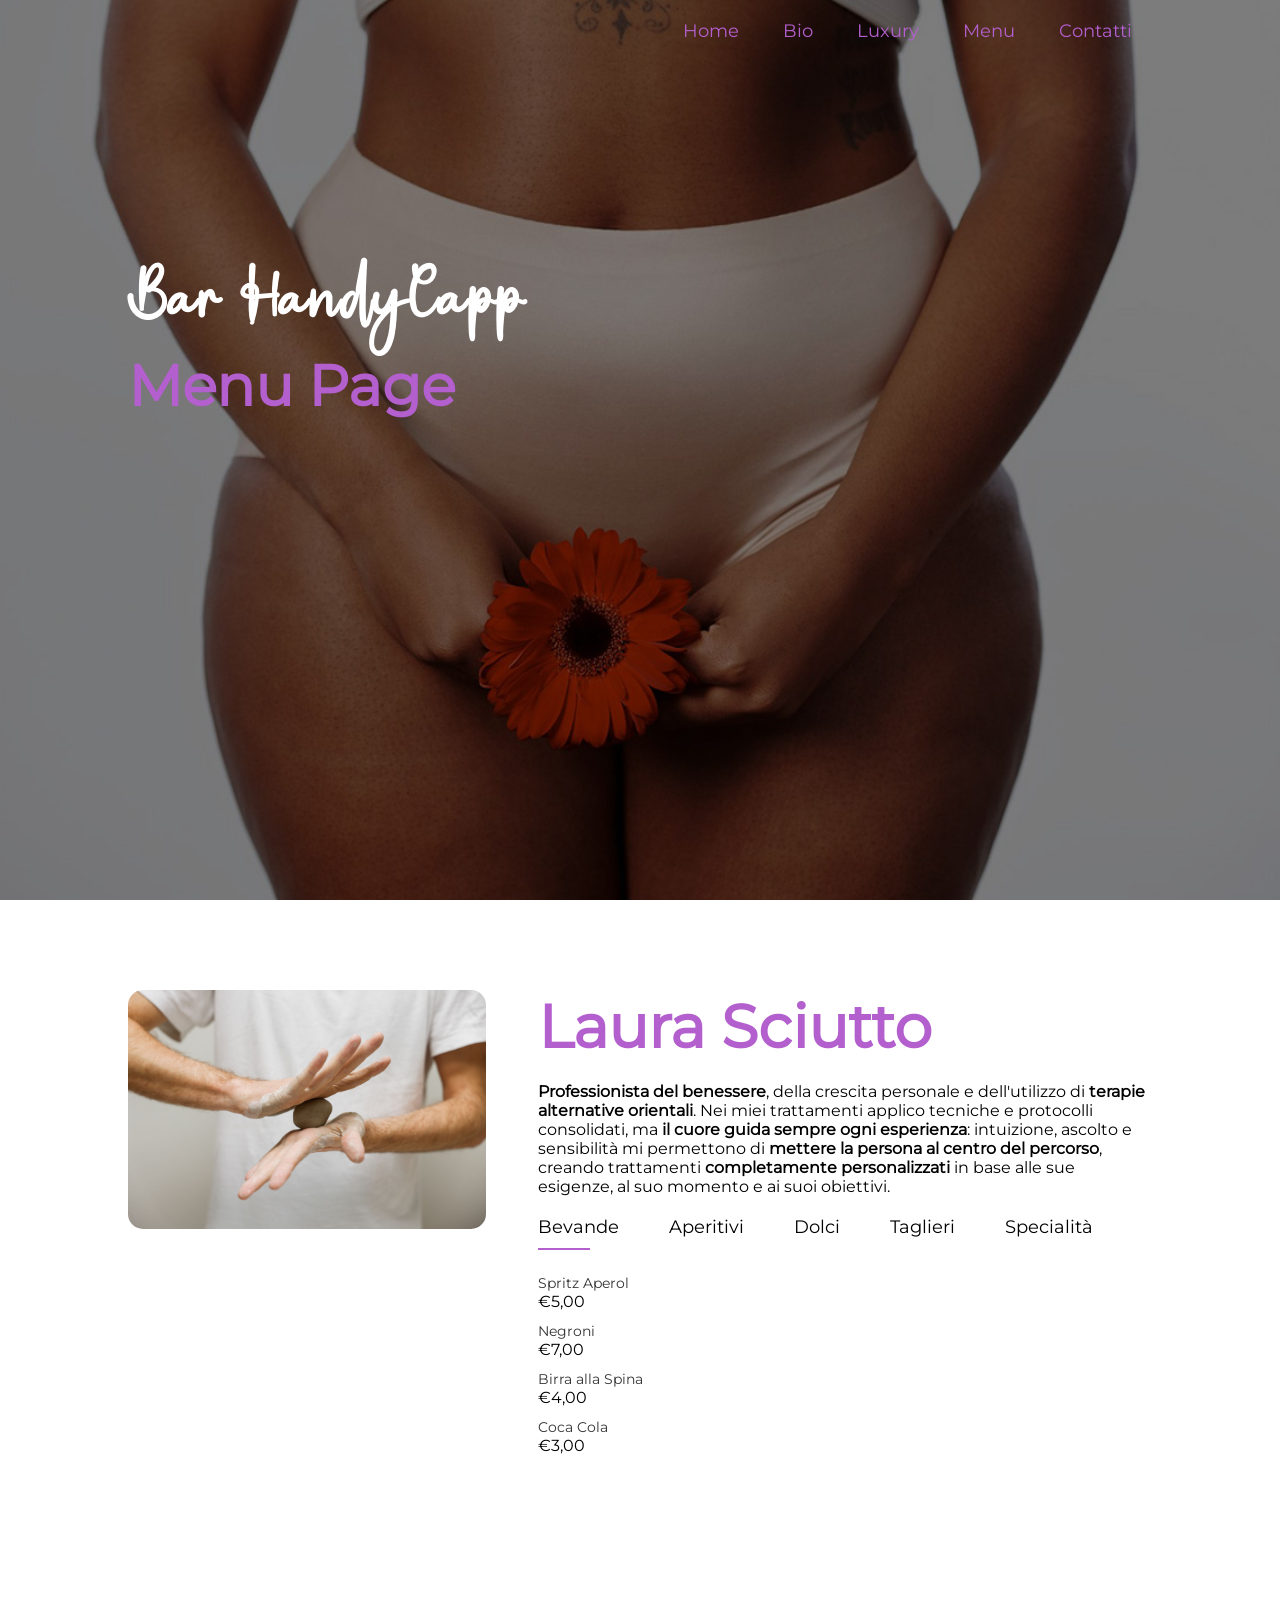
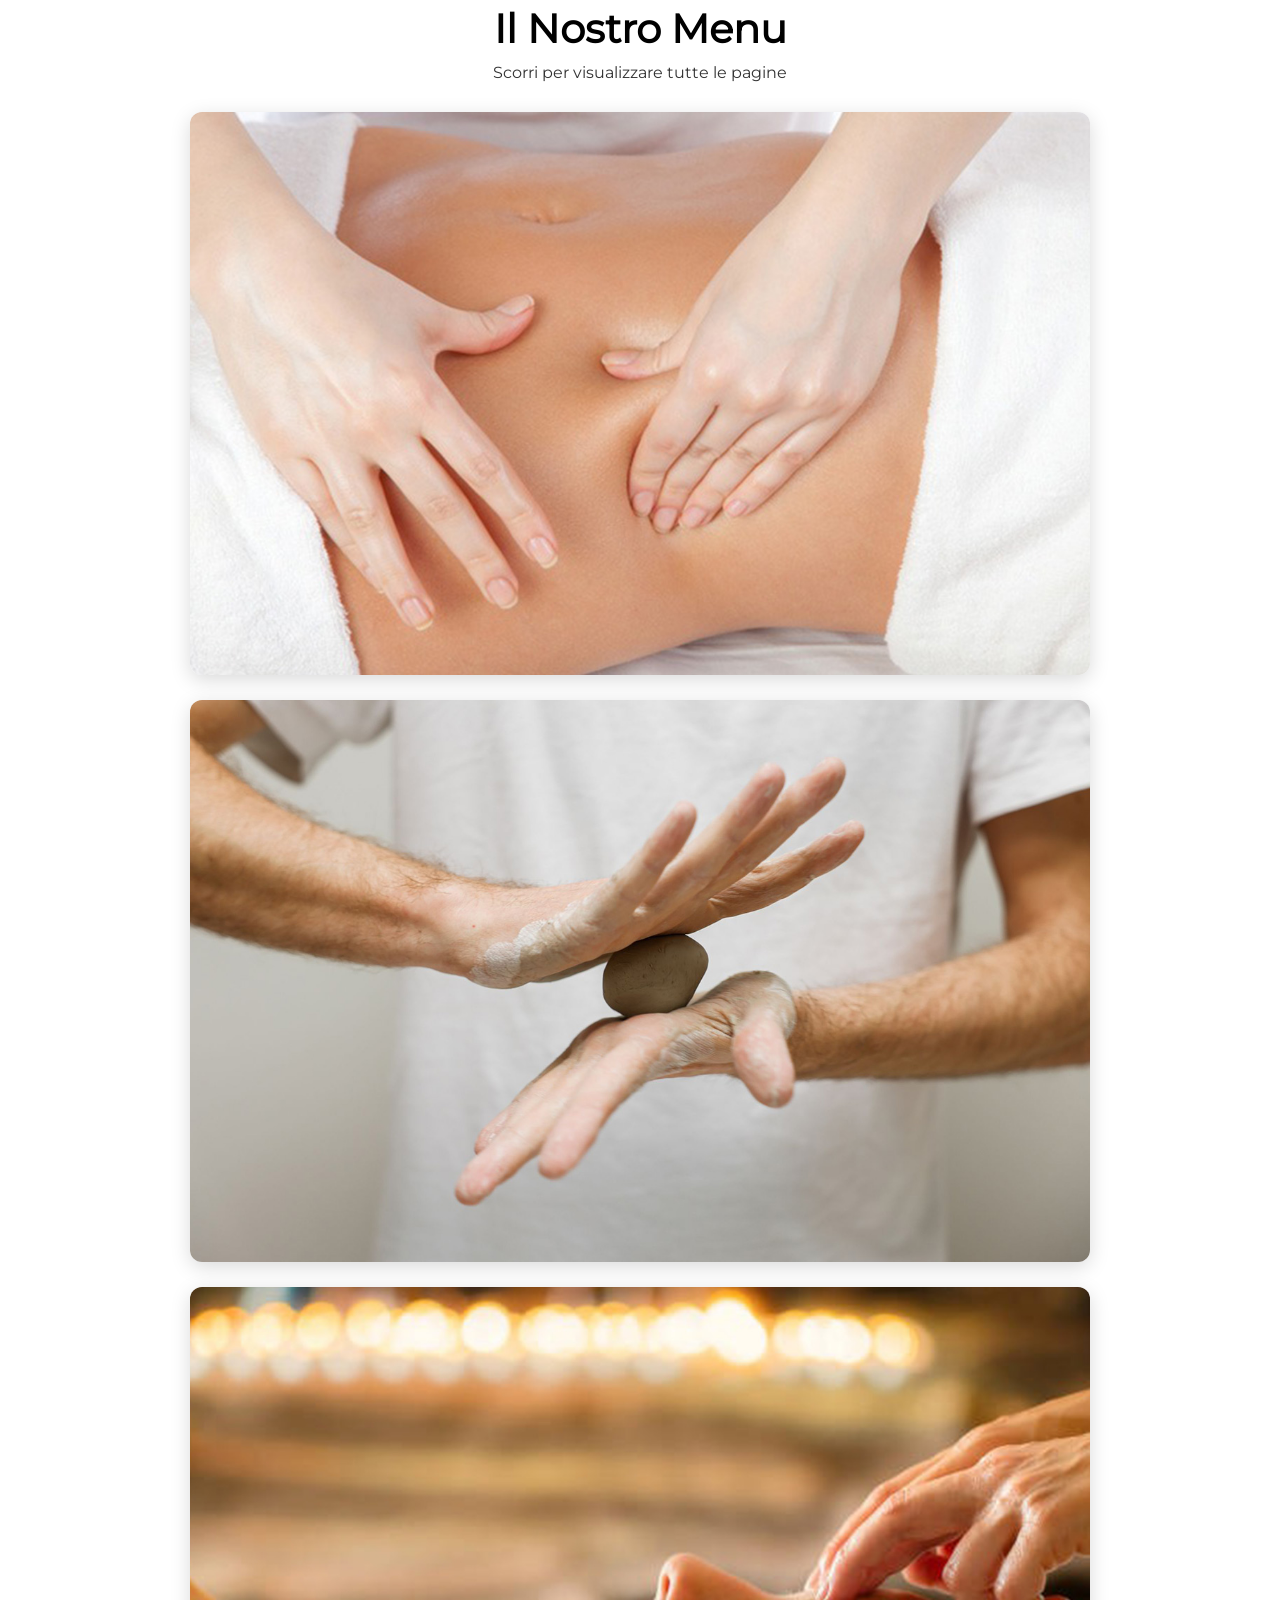
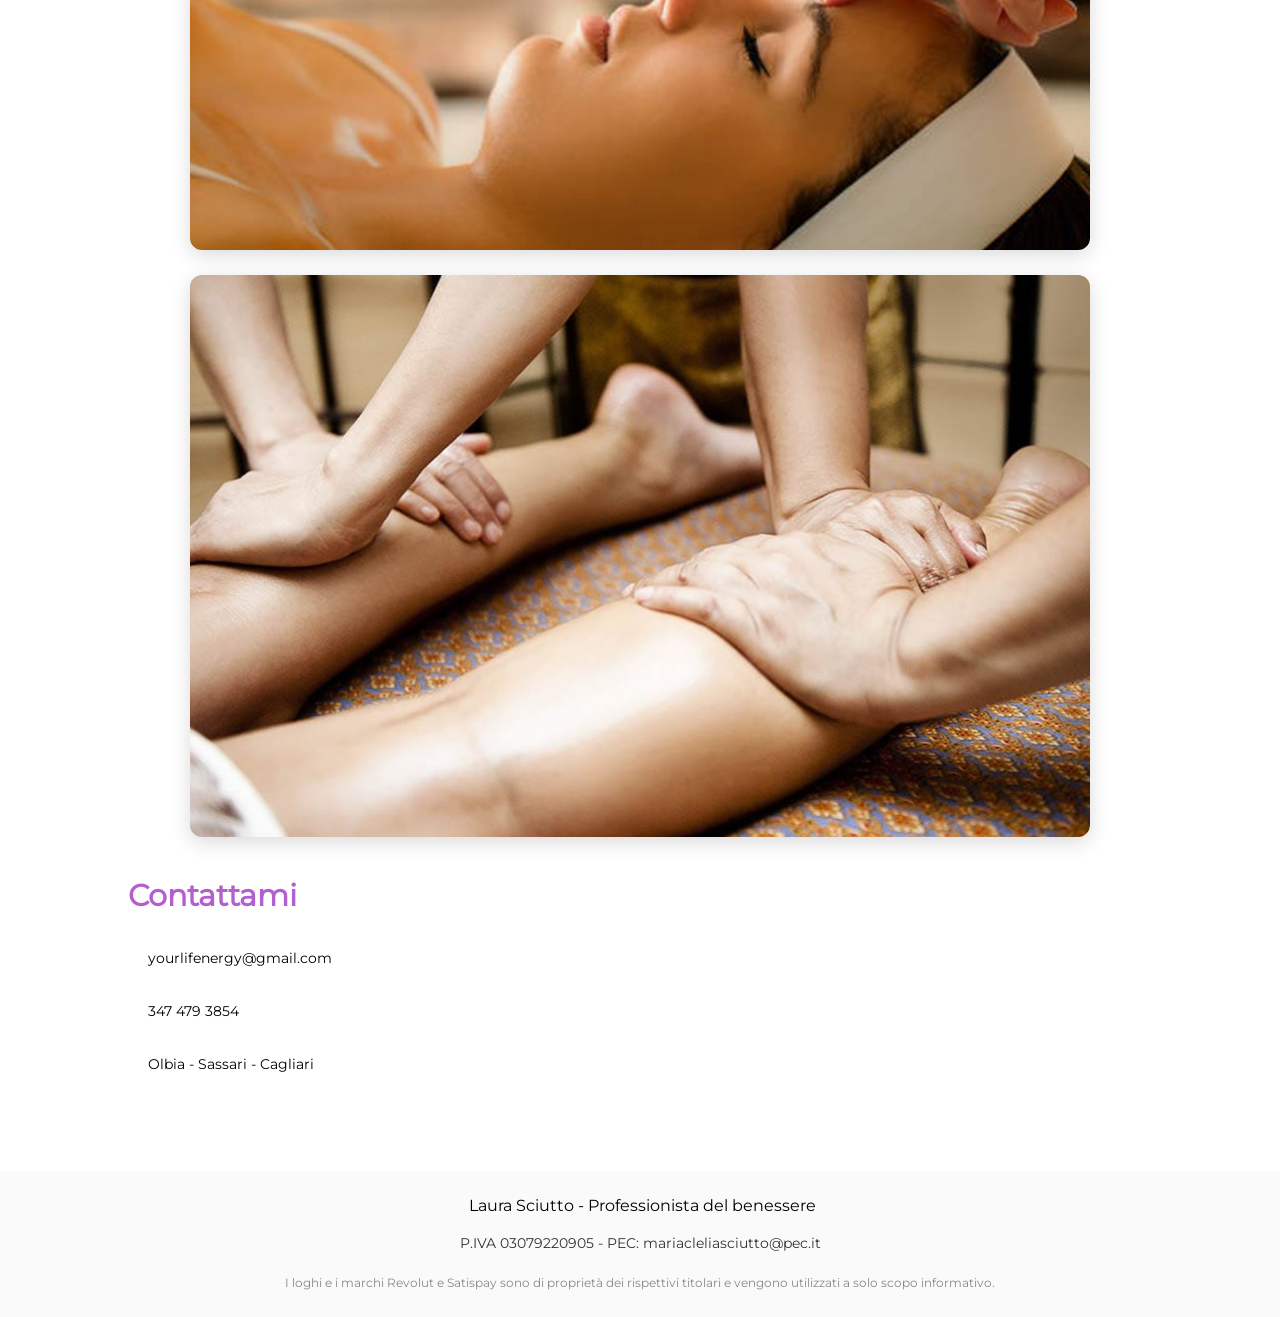
==== pages/menu.html @ 5d2e6c34 "w/ on Menu page and structure" ====
<!DOCTYPE html>
<html lang="en">
<head>
    <meta charset="UTF-8">
    <meta http-equiv="X-UA-Compatible" content="IE=edge">
    <meta name="viewport" content="width=device-width, initial-scale=1.0">
    <title>Bar HandyCapp</title>
    <link rel="stylesheet" href="../style.css">
        
    

    <link rel="icon" type="image/png" href="../Images/favicon_1.png"> 

    <!---  Icona Handycapp da inserire.    ------->




    

    <script src="https://kit.fontawesome.com/42a675b1a0.js" crossorigin="anonymous"></script>

    <!-----https://script.google.com/macros/s/AKfycbwk-vbpH_SJFjrexmiQl9piEc8U6StW-7xg4EYMIU-iuVLz2i0ReLtPKDWMqQ10nGd_sg/exec------->
</head>

<body>

  <!----- Header Start --------->
    <div id="header1">

        <!-- immagine di sfondo come nell'index -->
        <img src="../Images/yoni_5_cover.jpg" loop="infinite" alt="background animation" class="background-image" />

        <div class="container">

            <nav class="navbar">
                <img src=" class=" alt="">
                <ul id="sidemenu">
                    <li><a href="index.html">Home</a></li>
                    <li><a href="index.html#about">Bio</a></li>
                    <li><a href="index.html#portfolio">Luxury</a></li>
                    <li><a href="index.html">Menu</a></li>





                    <li><a href="#contact">Contatti</a></li>
                    <i class="fa-solid fa-xmark" onclick="closemenu()" "></i>
                </ul>
                <i class="fa-solid fa-bars" onclick="openmenu()"></i>
            </nav>

            <!-- titolo identico all'index con stessi font -->
            <div class="header-text">
                <p class="z10"></p>
                <h1 class="z10">
                    <span class="natural-title">Bar HandyCapp</span>
                    <span class="life-energy">Menu Page<br></span><br>
                </h1>
            </div>

        </div>

    </div>
    <!----- Header End --------->



                    <div id="about">
                        <div class="container">
                            <div class="row">
                                <div class="about-col-1">
                                    <img src="../Images/clay-massage_3.jpg" alt="User Image">
                                </div>
                                <div class="about-col-2">
                                    <h1 class="subtitle">Laura Sciutto</h1> <br>
                                    <p>

<p><strong>Professionista del benessere</strong>, della crescita personale e dell'utilizzo di <strong>terapie alternative orientali</strong>. Nei miei trattamenti applico tecniche e protocolli consolidati, ma <strong>il cuore guida sempre ogni esperienza</strong>: intuizione, ascolto e sensibilità mi permettono di <strong>mettere la persona al centro del percorso</strong>, creando trattamenti <strong>completamente personalizzati</strong> in base alle sue esigenze, al suo momento e ai suoi obiettivi.</p>


<div class="tab-titles">
    <p class="tab-links active-link" onclick="opentab(event, 'bevande')">Bevande</p>
    <p class="tab-links" onclick="opentab(event, 'aperitivi')">Aperitivi</p>
    <p class="tab-links" onclick="opentab(event, 'dolci')">Dolci</p>
    <p class="tab-links" onclick="opentab(event, 'taglieri')">Taglieri</p>
    <p class="tab-links" onclick="opentab(event, 'specialita')">Specialità</p>
</div>

<!-- BEVANDE -->
<div class="tab-contents active-tab" id="bevande">
    <ul>
        <li><span>Spritz Aperol</span><br>€5,00</li>
        <li><span>Negroni</span><br>€7,00</li>
        <li><span>Birra alla Spina</span><br>€4,00</li>
        <li><span>Coca Cola</span><br>€3,00</li>
    </ul>
</div>

<!-- APERITIVI -->
<div class="tab-contents" id="aperitivi">
    <ul>
        <li><span>Aperitivo Classico</span><br>Patatine, olive e taralli</li>
        <li><span>Aperitivo Premium</span><br>Tagliere misto con stuzzicheria</li>
    </ul>
</div>

<!-- DOLCI -->
<div class="tab-contents" id="dolci">
    <ul>
        <li><span>Tiramisù</span><br>€5,00</li>
        <li><span>Cheesecake</span><br>€5,50</li>
        <li><span>Torta della Casa</span><br>€4,50</li>
    </ul>
</div>

<!-- TAGLIERI -->
<div class="tab-contents" id="taglieri">
    <ul>
        <li><span>Tagliere Salumi</span><br>€12,00</li>
        <li><span>Tagliere Formaggi</span><br>€12,00</li>
        <li><span>Tagliere Misto</span><br>€15,00</li>
    </ul>
</div>

<!-- SPECIALITA -->
<div class="tab-contents" id="specialita">
    <ul>
        <li><span>Panino Gourmet</span><br>Hamburger, cheddar e bacon</li>
        <li><span>Focaccia Speciale</span><br>Crudo, burrata e rucola</li>
    </ul>
</div>






                                    </p>
                                  
                                   
                        
                                
                                </div>
                            </div>
                        </div>
                    </div>



                    <!----- // Services   ----->
                    

                          

                   
                    </div>






                             <!-- Software Slideshow --> 


                
                              <br>  
                              <!----  
        
                

<!------
                   

                    <div id="portfolio">
                        <div class="container">
                            <h1 class="subtitle">Programmi</h1>
                            <div class="work-list">
                                <div class="work">
                                    <img src="https://media0.giphy.com/media/v1.Y2lkPTc5MGI3NjExNzNod2lnenJ6Nzc5MDE4bmp0dWlta3dkYXh3NGNldWduMWFyazh0eCZlcD12MV9pbnRlcm5hbF9naWZfYnlfaWQmY3Q9Zw/NAonDNXoRM4BVS7SyS/giphy.gif">
                                    <div class="layer">
                                        <h3>Simbiotic Echoes</h3>
                                        <p>Installazione Interattiva</p>
                                        <a href="/pages/simbiotic-echoes.html"><i class="fa-solid fa-eye"></i></a>
                                    </div>
                                </div>
                                <div class="work">
                                    <img src="https://media0.giphy.com/media/v1.Y2lkPTc5MGI3NjExd2puY3B6ZmwxbTZ4bWczczdtZ2lhdmw1MWlucmxmZnNwZTE1Z3F0byZlcD12MV9pbnRlcm5hbF9naWZfYnlfaWQmY3Q9Zw/WAhe5kvEyuHBqxwzqY/giphy.gif">
                                    <div class="layer">
                                        <h3>Progetto ICARUS</h3>
                                        <p>Oggetto Interattivo</p>
                                        <a href="/pages/icarus-project.html"><i class="fa-solid fa-eye"></i></a>

                                    </div>
                                </div>
                                <div class="work">
                                    <img src="https://media0.giphy.com/media/v1.Y2lkPTc5MGI3NjExZjg1MXcwMzZzbzA2b3UwazVwZ2tuOXc4aGRvM2ZmMzFjaHkzZWVvMCZlcD12MV9pbnRlcm5hbF9naWZfYnlfaWQmY3Q9Zw/kfnCq2CClzSy2XgJ6Z/giphy.gif">
                                    <div class="layer">
                                        <h3>SAMURAI VR</h3>
                                        <p>Progetto su Meta Quest 2</p>
                                        <a href="/pages/samurai-vr.html"><i class="fa-solid fa-eye"></i></a>

                                    </div>
                                </div>


                                  <div class="work">
                                    <img src="https://media0.giphy.com/media/v1.Y2lkPTc5MGI3NjExZjg1MXcwMzZzbzA2b3UwazVwZ2tuOXc4aGRvM2ZmMzFjaHkzZWVvMCZlcD12MV9pbnRlcm5hbF9naWZfYnlfaWQmY3Q9Zw/kfnCq2CClzSy2XgJ6Z/giphy.gif">
                                    <div class="layer">
                                        <h3>SAMURAI VR</h3>
                                        <p>Progetto su Meta Quest 2</p>
                                        <a href="/pages/samurai-vr.html"><i class="fa-solid fa-eye"></i></a>

                                    </div>
                                </div>


                             <div class="work">
                                    <img src="https://media3.giphy.com/media/v1.Y2lkPTc5MGI3NjExMjNtZ3M2aXIzNW5tZWQ1ZjdvY3c0c29qeTB5ZHlxZnJqODBiaWk5NyZlcD12MV9pbnRlcm5hbF9naWZfYnlfaWQmY3Q9Zw/fHIVKLvASQGaeFILGX/giphy.gif">
                                    <div class="layer">
                                        <h3>Once Upon a Planet</h3>
                                        <p>Gioco 2D</p>
                                        <a href="index13.html"><i class="fa-solid fa-eye"></i></a>

                                    </div>
                                </div>
              
                            


                         

                            </div>
                            <!----- // Button  
                            <a href="/pages/portfolio.html" class="btn">Scopri di più</a>
                        <!----    <a href="#header1" class="btn">Torna su</a>   ----->

                        </div>
                    </div>

                    <section class="menu-container">

    <div class="menu-header">
        <h1>Il Nostro Menu</h1>
        <p>Scorri per visualizzare tutte le pagine</p>
    </div>

    <div class="menu-scroll">

        <img src="../Images/clay-massage_2_slide.jpg" alt="Menu Pagina 1">
        <img src="../Images/clay-massage_3_slide.jpg" alt="Menu Pagina 2">
        <img src="../Images/samvahanam_2_slide.jpg" alt="Menu Pagina 3">
        <img src="../Images/massaggio-4mani_2_slide.jpg" alt="Menu Pagina 4">

    </div>

</section>




    
   

                    <!----- // Contact   ----->
                    <!----- // Contact left  ----->

                    <div id="contact">
                        <div class=" container">
                            <div class="row">
                                <div class="contact-left">
                                    <h1 class="subtitle subtitle3">Contattami</h1>
                                    <p><i class="fa-solid fa-envelope"></i> <a class="btnphone" href="mailto:yourlifenergy@gmail.com">yourlifenergy@gmail.com</a></p>
                                    <p><i class="fa-brands fa-whatsapp"></i><a class="btnphone" href="https://wa.me/3474793854"target="_blank">347 479 3854</a></p>


                                      <p><i class="fa-solid fa-location-dot"></i> <a class="">Olbia - Sassari - Cagliari</a></p>

                                    <div class="social-icons">
                                        <a href="https://www.facebook.com/maria.sciutto?locale=it_IT"><i class="fa-brands fa-facebook"></i></a>
                                    <!---    <a href=""><i class="fa-brands fa-twitter"></i></a>  -->
                                        <a href="https://www.instagram.com/laurettasciutto/"><i class="fa-brands fa-instagram"></i></a>
                                     <!----  <a href="https://www.linkedin.com/in/fausto-rabatti-758404223/"><i class="fa-brands fa-linkedin"></i></a> --->

                                    </div>

                                    <i class=""></i>
                                    <!----- //file download button (optional) ----->
                                    <!----- <a href="Images/work-3.png" download class="btn btn2">Download</a> ----->
                                </div>

                                <!----- // Contact right  ----->
                                <!---
                                <div class="contact-right">
                                    <form>
                                        <input type="text" name="Name" placeholder="Your Name" required>
                                        <input type="email" name="email" placeholder="Your E-mail" required>
                                        <textarea name="Message" rows="6" placeholder="Your Message"></textarea>
                                        <button type="submit" class="btn btn2">Submit</button>
                                    </form>
                                </div>
                                ---->
                          
                            </div>

                        </div>



                   

                     <div class="copyright">
    <p><i class="fa-solid fa-spa"></i> Laura Sciutto - Professionista del benessere</p> 
    <br>
    <span class="dati-contatto">P.IVA 03079220905 - PEC: mariacleliasciutto@pec.it</span>
    <br>
    <span class="disclaimer-marchi">I loghi e i marchi Revolut e Satispay sono di proprietà dei rispettivi titolari e vengono utilizzati a solo scopo informativo.</span>
</div>
                    

                        
                    

                    </div>
                    <!----- // Fine Contact   ----->





                    <!----- // Script change tab   ----->
                    <script>
                       var tablinks = document.getElementsByClassName("tab-links");
var tabcontents = document.getElementsByClassName("tab-contents");

function opentab(event, tabname) {

    for (let tablink of tablinks) {
        tablink.classList.remove("active-link");
    }

    for (let tabcontent of tabcontents) {
        tabcontent.classList.remove("active-tab");
    }

    event.currentTarget.classList.add("active-link");
    document.getElementById(tabname).classList.add("active-tab");
}
                    </script>

                    <script>

                        var sidemenu = document.getElementById("sidemenu");
                        function openmenu() {
                            sidemenu.style.right = "0";


                        }
                        function closemenu() {
                            sidemenu.style.right = "-200px";

                           
                        }


                    </script>


   


</body>
</html>
---- style.css ----
@font-face {
    font-family: 'Billabong';
    src: url('Fonts/billabong/Billabong.otf') format('opentype');
    font-weight: normal;
    font-style: normal;
}

@font-face {
    font-family: 'Montserrat';
    src: url('Fonts/Montserrat/static/Montserrat-Regular.ttf') format('woff2');
    font-weight: 400;
    font-style: normal;
}

* {
	margin: 0;
	padding: 0;
	font-family: 'Montserrat', sans-serif;
	
	box-sizing: border-box;
}
html 
{

scroll-behavior: smooth;

}

body {
	background: #ffffff;
	color: #000000;
	
}

@keyframes fadeInUp {
	from {
		opacity: 0;
	}

	to {
		opacity: 1;
	}
}

.custom-slideshow {
	position: relative;
	max-width: 800px;
	margin: auto;
	z-index: 1;
  }
  
  .custom-slideshow .custom-slide {
	display: none;
  }
  
  .custom-slideshow .custom-slide img {
	width: 100%;
	vertical-align: middle;
  }
  
  .custom-slideshow .custom-prev,
  .custom-slideshow .custom-next {
	cursor: pointer;
	position: absolute;
	top: 50%;
	transform: translateY(-50%);
	padding: 16px;
	color: white;
	font-weight: bold;
	font-size: 18px;
	background-color: rgba(0, 0, 0, 0.5);
	user-select: none;
	z-index: 10;
  }
  
  .custom-slideshow .custom-prev {
	left: 0;
	border-radius: 0 3px 3px 0;
	transition: background-color 0.3s ease, color 0.3s ease;

  }
  .custom-slideshow .custom-prev:hover,
.custom-slideshow .custom-next:hover {
  background-color: rgba(255, 255, 255, 0.8);
  color: rgb(0, 0, 0);
}
  
  .custom-slideshow .custom-next {
	right: 0;
	border-radius: 3px 0 0 3px;
  }

      #slide-info {
      margin-top: 1em;
      font-family: sans-serif;
    }
    #slide-subtitle {
      font-size: 1em;
      color: #888888;
      margin-bottom: 0.2em;
    }
    #slide-description {
      font-size: 1.2em;
      font-weight: bold;
	  margin-right: auto;
	  margin-left: auto;
    }
	.slide-description p {
  line-height: 1.5;
  max-width: 600px;
  margin-bottom: 1em;
}


.menu-container{
    width:100%;
    min-height:100vh;
    padding:30px 20px;
}

.menu-header{
    text-align:center;
    margin-bottom:30px;
}

.menu-header h1{
    font-size:2.5rem;
    margin-bottom:10px;
}

.menu-header p{
    opacity:.8;
}

.menu-scroll{
    display:flex;
    flex-direction:column;
    align-items:center;
    gap:25px;
}

.menu-scroll img{
    width:100%;
    max-width:900px;
    height:auto;
    display:block;
    border-radius:12px;
    box-shadow:0 5px 20px rgba(0,0,0,.15);
}



.background-image {
	z-index: 0;
	position: absolute;
	width: 100%;
	height: 100%;
	object-fit: cover;
	opacity: 0;
	animation: fadeInUp 1.5s both;
}

.z10 {
	position: relative;
	z-index: 1;

}

.header-text h1 span.natural-title {
    font-family: 'Billabong', 'Yellowtail', cursive;
    font-size: 1.1em;
    display: block;
    color: #ffffff;
    letter-spacing: 2px;
}

.header-text h1 span.life-energy {
	font-family: 'Montserrat';

    font-size: 0.95em;
    display: block;
    color: #b35fce;
    margin-top: 8px;
    outline: none;
    border-bottom: 1px dashed transparent;
    transition: border-color 0.3s;
    cursor: text;
}

#header1 {
	width: 100%;
	height: 100vh;
	background-size: cover;
	background-position: center;
}
#header2 {
	width: 100%;
	height: 100vh;
	background-size: cover;
	background-position: center;
}
#header3 {
	width: 100%;
	height: 100vh;
	background-size: cover;
	background-position: center;
}
.container {
	padding: 10px 10%;

}

nav {
	display: flex;
	align-items: center;
	justify-content: space-between;
	position: relative;
	flex-wrap: wrap;
}

.logo
{
	width: 140px;

}
nav ul li
{
	display: inline-block;
	list-style: none;
	margin: 10px 20px;

}
	nav ul li a
	
	{
		color: #b35fce;
		text-decoration: none;
		font-size: 18px;
		position: relative;

	}
		nav ul li a::after
		{
content: '';
width: 0;
height: 2px;
background: #ffffff;
position: absolute;
left: 0;
bottom: -12px;
transition: 0.3s;
		}
		nav ul li a:hover::after
		
		{
width: 100%;

		}
.header-text
{
	margin-top: 20%;
	font-size: 28px;

}
	.header-text h1 {
		font-size: 60px;
		margin-top: 20px;
		margin-left: 0px;
	}

	.header-text h1 span {
		color: #90108a;
	}

.header1-text {
	margin-top: 20%;
	font-size: 28px;
}
	.header1-text h1 {
		font-size: 60px;
		margin-top: 20px;
		margin-left: 0px;
	}

		.header1-text h1 span {
			color: #000000;
			
		}


.header2-text {
	margin-top: 20%;
	font-size: 28px;
}

	.header2-text h1 {
		font-size: 60px;
		margin-top: 20px;
		margin-left: 0px;
	}

		.header2-text h1 span {
			color: #5b5b5b;
			
		}

#about
{
	padding: 80px 0;
	color: #000000;



}
.row
{
	display: flex;
	justify-content: space-between;
	flex-wrap: wrap;

}
.about-col-1
{
	flex-basis: 35%;
}
.about-col-1 img
{
	width: 100%;
	border-radius: 15px;

}
.about-col-2 
{
	//padding: 50px 0;
	flex-basis: 60%;

}
.subtitle

{
	font-size: 60px;
	font-weight: 600;
	color: #b35fce;

}
.tab-titles
{
display: flex;
margin: 20px 0 35px;

}
.tab-links
{
	margin-right: 50px;
	font-size: 18px; 
	font-weight: 500;
	cursor: pointer;
	position: relative;
}

	.tab-links::after
	{
		content: '';
		width: 0;
		height: 2px;
		background: #b35fce; 
		position: absolute;
		left: 0;
		bottom: -12px;
		transition: 0.3s;
	}
.tab-links.active-link::after 
{
	width: 65%;

}
.tab-contents ul li
{
	list-style: none;
	margin: 10px 0;
}
.tab-contents ul li span {
		color: #343434;

		font-size: 14px;
	}
.tab-contents
{
	display: none;

}
.tab-contents.active-tab {
		display: block; 

	}

/*/--------   services*/

#services
{
	padding: 30px 0; 

}

.services-list
{
	display: grid; 
	grid-template-columns: repeat(auto-fit, minmax(250px,1fr));
	grid-gap: 40px;
	margin-top: 30px;

}
	.services-list div {
	    background: #b35fce;
		padding: 40px;
		font-size: 12px;
		font-weight: 300;
		border-radius: 10px;
		transition: background 0.5s, transform 0.5s;
	}
	.services-list div i
	{
		font-size: 28px;
		margin-bottom: 30px;
		

	}
		.services-list div h2
		{
			font-size: 25px;
			font-weight: 500;
			margin-bottom: 30px;
		}
		.services-list div a
		{
			text-decoration:none; 
			color: #ffffff;
			font-size: 12px;
			margin-top: 20px;
			display: inline-block;

		}
		.services-list div:hover {

		background: #9403d2;
		color:#ffffff;
			transform: translateY(-15px);
		}
		.services-list div img 
		{

			transform: scale(1.3);
		}
		/*/--------   portfolio ---- work*/
		#portfolio {
			padding: 50px 0;
		}


		.massage-card,
.massage-card * {
    box-sizing: border-box;
}

/* BLOCCA MARGINI IMPAZZITI */
.massage-card p,
.massage-card div {
    margin-top: 0;
    margin-bottom: 8px;
}

/* EVITA SPACING VERTICALE ECCESSIVO */
.massage-card {
    line-height: 1.45;
}

/* BR NON DEVE CREARE SPAZIO VISIVO */
.massage-card br {
    line-height: 0;
}





.work-list {
	display: grid;
	grid-template-columns: repeat(auto-fit, minmax(250px,1fr));
	grid-gap: 40px;
	margin-top: 50px;
}
.work
{
	border-radius: 10px;
	position: relative;
	overflow: hidden;
	
}
	.work img
	{
		width: 100%;
		border-radius: 10px;
		display: block;
		transition: transform 0.5s;
	}
.layer
{
	width: 100%;
	height: 0%;
	background: linear-gradient(rgba(0,0,0,0.6), #5b5b5b);
	border-radius: 10px;
	position: absolute;
	left: 0;
	bottom: 0;
	overflow: hidden;
	display: flex;
	align-items: center;
	justify-content: center;
	flex-direction: column;
	padding: 0 40px;
	text-align:center;
	font-size: 14px;
	transition: height 0.3s;
}
.layer h3
{
	font-weight: 500;
	margin-bottom: 20px;


}
.layer a
{
	margin-top: 20px;
	color: #ff0000;
	text-decoration: none;
	font-size: 18px;
	line-height: 60px;
	background: #000000;
	width: 60px;
	height: 60px;
	border-radius: 50%;
	opacity: 85%;
	text-align: center;
}
.work:hover img
{
	transform: scale(1.3);

}

.work:hover .layer 
{
	height: 100%;

}
/*/--------   Buttons*/

.btn 
{
display: block;
margin: 50px auto;
width: fit-content;
border: none;
//border: 1px solid #b6ff00;
padding: 14px 50px;
border-radius: 6px;
text-decoration:none;
color: #9403d2;
transition: background 0.3s;
}



	.btn:hover
	{
		
		background: none;
		text-decoration:underline;
	}

	.btn.btn1 {
		display: outline-block;
		background: none;
		color: #5d33b7;
		border: none;
		margin-top: -20px;
		transition: transform 0.5s;
	}

		.btn.btn1:hover {
			display: inline-block;
			transform: translateY(-1px);
		}

	.btn.btn2 {
		display: inline-block;
		background: none;
		border: none;
		transition: transform 0.5s;
		margin-top: 2px;
		margin-left: -35px;
		color:#750258;
	}

		.btn.btn2:hover {
			display: inline-block;
			transform: translateY(-1px);
			background: none;
			border-radius: 60px;
		}
.form .btn2 {
	padding: 14px 60px;
	font-size: 18px;
	margin-top: 5px;
	cursor: pointer;

}

.btnphone 
{
	color: #000000;
border: none;
//border: 1px solid #b6ff00;

border-radius: 6px;
text-decoration:none;
transition: background 0.3s;


}
.btnphone:hover
{
	color: #c205a3;
	background: none;
	text-decoration:underline;
}


/*/-------- Contact ----------*/
.subtitle.subtitle3 
{
	font-size: 30px;
	color: #b35fce;

}
.contact-left 
{
	font-size: 14px;
	flex-basis: 35%;

}
.contact-left p
{

	margin-top: 35px;
}
	.contact-left p i {
		color: #000000;
		margin-right: 20px;
		font-size: 14px;
	}
.contact-right
{

	flex-basis: 60%;
	
}
.contact-right form
{
	width: 100%;

}
form input, form textarea

{
	width: 100%;
	border: 0;
	outline: none;
	background: #1e1e1e;
	padding: 15px;
	margin: 10px 0;
	color: #ffffff;
	font-size: 14px;
	border-radius: 6px;

}


.social-icons
{
	margin-top: 30px;
	margin-bottom: 20px;

}
.social-icons a {
	text-decoration: none;
	font-size: 20px;
	margin-right: 15px;
	color:#464646;
	display: inline-block;
	transition: transform 0.5s;
}
	.social-icons a:hover
	{
		color: #d900c3;
		transform: translateY(-5px);

		
	}

.copyright {
	width: 100%;
	text-align: center;
	padding: 25px 0;
	background: #fafafa;
	font-weight:300;
	margin-top: 20px;
}
.copyright i 
{
	padding-right:5px;
	color: #b35fce;
;


}

.copyright .dati-contatto {
    font-size: 0.9rem;       /* Leggermente più piccolo del testo base */
    color: #333333;          /* Grigio scuro, quasi nero */
    font-weight: 500;        /* Leggermente in grassetto per leggibilità */
    display: block;          /* Assicura che vada a capo correttamente */
}

/* Stile specifico per il disclaimer legale marchi */
.copyright .disclaimer-marchi {
    font-size: 0.75rem;      /* Molto piccolo (circa 10-12px a seconda del base) */
    color: #888888;          /* Grigio medio/chiaro per non distrarre */
    font-weight: 400;        /* Peso normale */
    display: block;
    margin-top: 4px;         /* Un piccolo spazio extra di separazione opzionale */
    line-height: 1.4;        /* Migliore leggibilità anche se piccolo */
}



footer {
	position: relative;
	overflow: visible;
	text-align: center;
	
	}

.footer h2 
{
	margin-bottom: 30px;
}
	
	.scrolling-container {
	width: 100%;
	overflow-x: hidden;
	  overflow-y: hidden;
	position: relative;
	z-index: ;
	margin-bottom:30px;
	}
	
	.scrolling-track {
	display: flex;
	animation: scrollLeft 20s linear infinite;
	width: fit-content;
	}
	
	.image-item {
	position: relative;
	margin: 0 40px;
	flex-shrink: 0;
	z-index: 1;
	}
	
	.image-item img {
	height: 100px;
	width: auto;
	transition: transform 0.3s;
	display: block;
	}
	
	/* Hover zoom */
	.image-item:hover img {
	transform: scale(1.1);
	}
	
	
  
	#custom-tooltip {
	position: fixed;
	background-color: #333;
	color: rgb(142, 9, 9);
	padding: 6px 10px;
	font-size: 13px;
	border-radius: 6px;
	white-space: nowrap;
	pointer-events: none;
	opacity: 0;
	transition: opacity 0.2s ease;
	z-index: 9999;
	}
	
	#custom-tooltip::after {
	content: "";
	position: absolute;
	bottom: -6px;
	left: 50%;
	transform: translateX(-50%);
	border-width: 6px;
	border-style: solid;
	border-color: #333 transparent transparent transparent;
	}
	
	/* Animazione loop continuo */
	@keyframes scrollLeft {
	0% {
	  transform: translateX(100%);
	}
	100% {
	  transform: translateX(-100%);
	}
	}



/*/--------   Css for small screens*/

nav .fa-solid 
{

	display:none;

}
@media only screen and (max-width: 700px)
{



	#header {

	}
	.header-text
	{
		margin-top: 100%;
		font-size: 16px;
	}
	.header-text h1 
	{
		font-size: 28px;
	}
	#header1 {
	}

	.header1-text {
		margin-top: 100%;
		font-size: 16px;
	}

		.header1-text h1 {
			font-size: 28px;
		}
	#header2 
	{

	}

	.header2-text {
		margin-top: 100%;
		font-size: 16px;
	}

		.header2-text h1 {
			font-size: 28px;
		}
	nav .fa-solid {
	color: #b35fce;
		display: block;
		font-size: 25px;
		margin-top: 40px;

	}
	nav ul 
	{
	background: #ac98f7;
	opacity: 100%;
	position: fixed;
	top: 0;
	right: -200px;
	width: 150px;
	height: 100vh;
	padding-top: 250px;
	z-index: 2;
	transition: right 0.5s;
	}
	nav ul li 
	{

	display: block;
	margin: 35px;

	}
		nav ul .fa-solid 
		{

		position: absolute;
		top: 25px;
		left: 25px;
		cursor: pointer;
		
	
		}
		.subtitle 
		{
			font-size: 28px;
			
		}
		.about-col-1, .about-col-2
		{
			flex-basis: 100%;
			
		}
	.about-col-1 
	{
		margin-bottom: 30px;



	}
	.about-col-2 
	{
		font-size: 14px;


	} 
	.tab-links 
	{
		font-size: 16px;
		margin-right: 20px;

	}
	.contact-left, .contact-right 
	{
		flex-basis: 100%;


	}




	.copyright 
	{

		font-size: 10px;

	}


	    .massage-card {
        line-height: 1.35;
    }

    .massage-card p,
    .massage-card div {
        margin-bottom: 6px;
    }

    .copyright .disclaimer-marchi {
        font-size: 0.65rem;  /* Ancora più piccolo su mobile se necessario */
    
}

}

/*/-------- Close Css for small screens*/
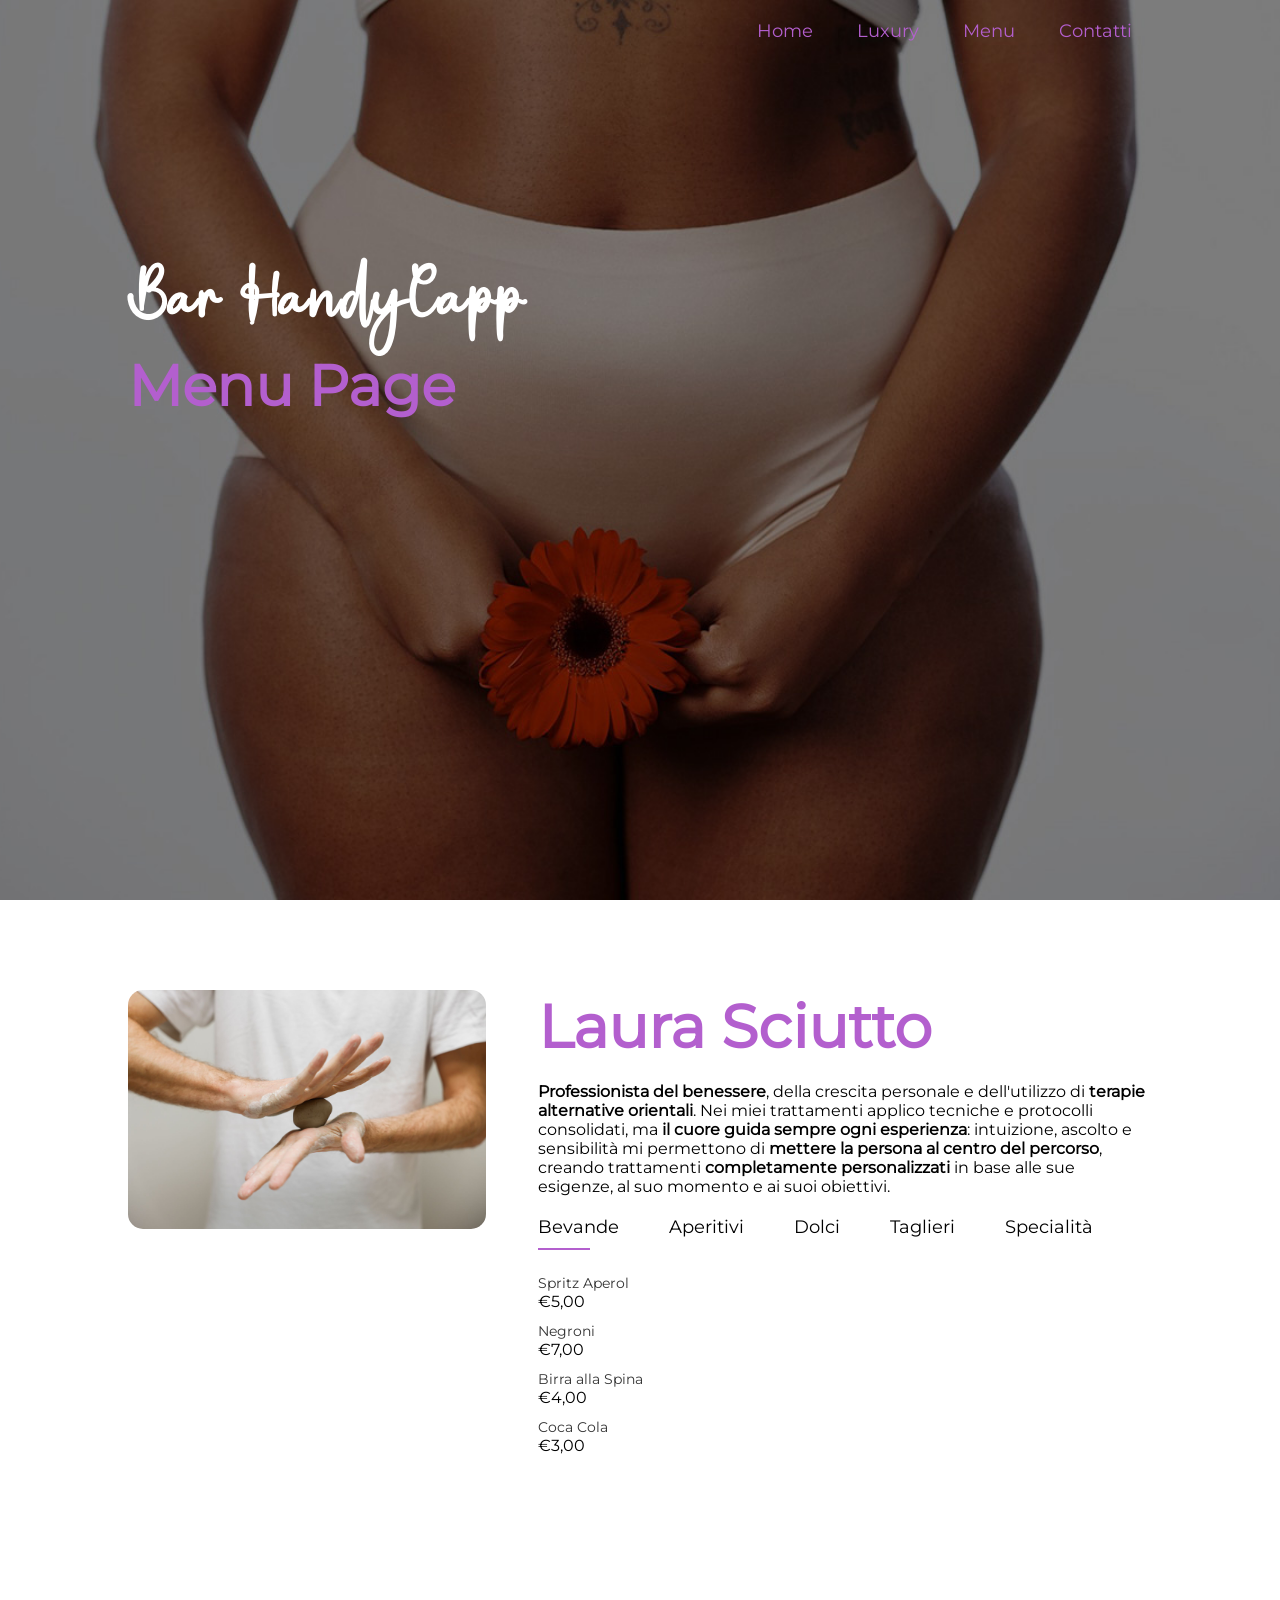
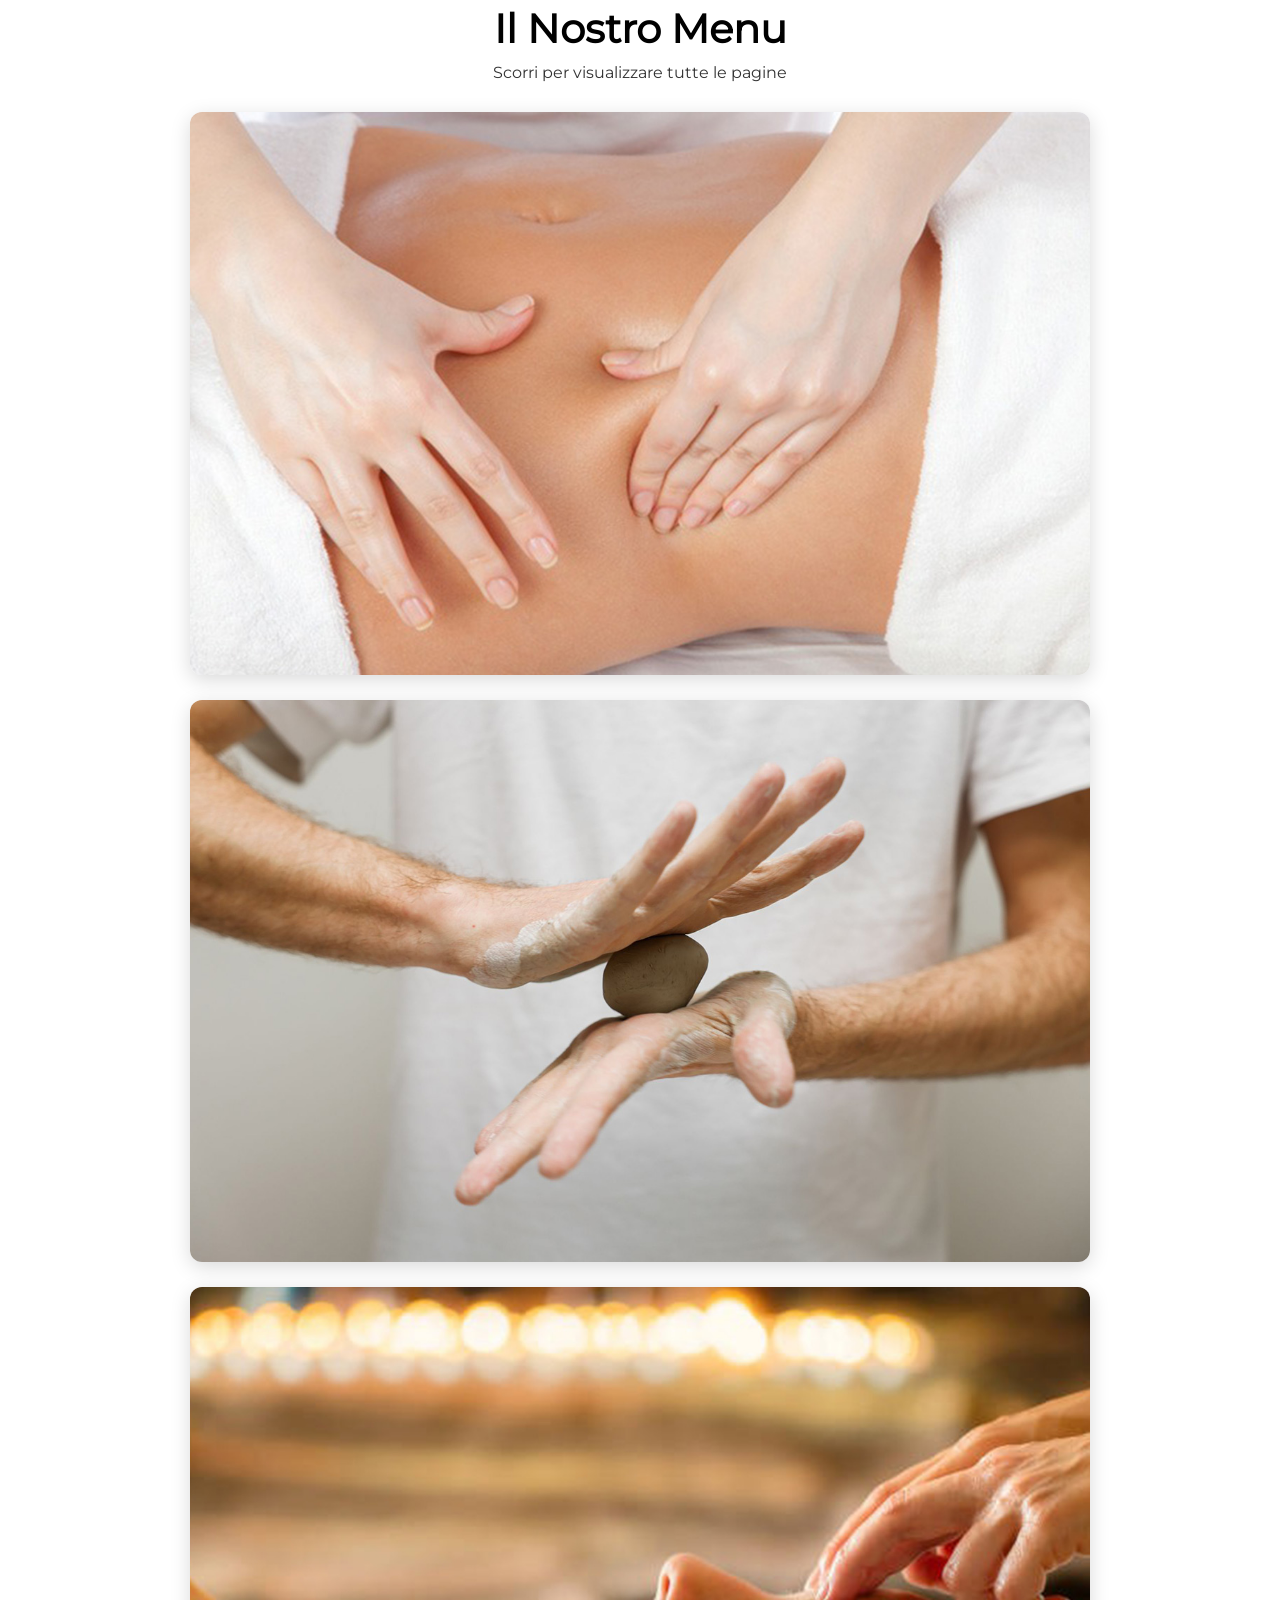
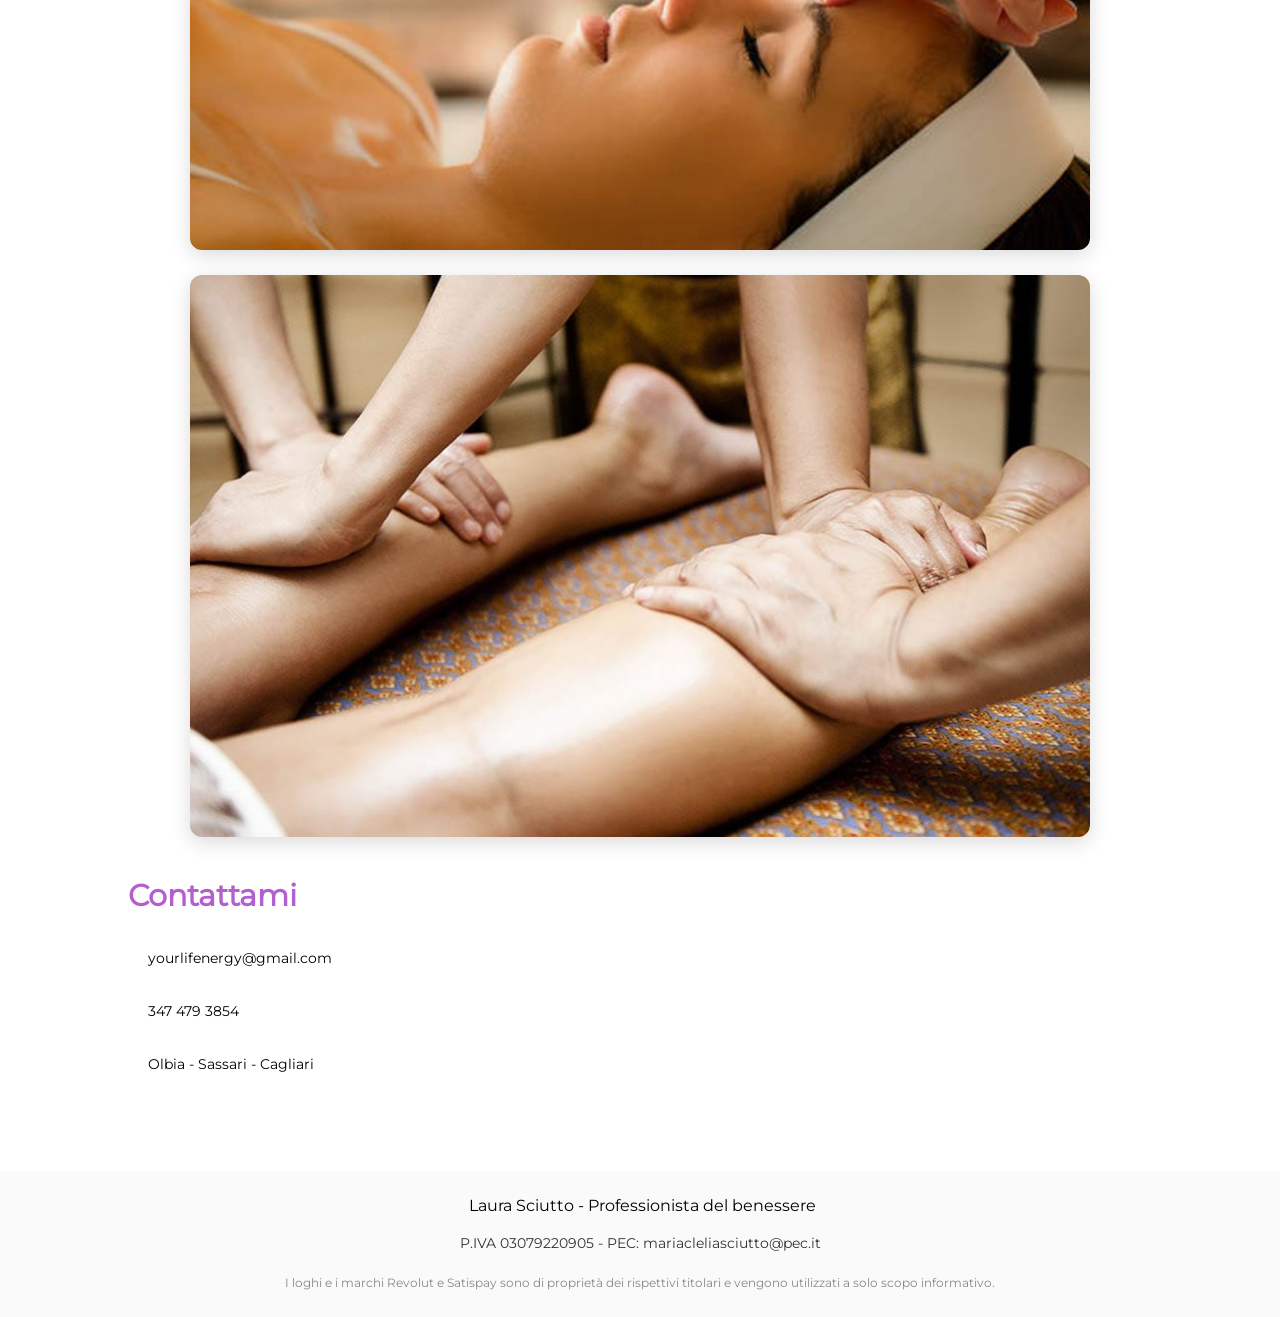
==== commit 64abc67f: "w/ on Menu page and structure" ====
--- a/pages/menu.html
+++ b/pages/menu.html
@@ -36,8 +36,7 @@
             <nav class="navbar">
                 <img src=" class=" alt="">
                 <ul id="sidemenu">
-                    <li><a href="index.html">Home</a></li>
-                    <li><a href="index.html#about">Bio</a></li>
+                    <li><a href="../index.html">Home</a></li>
                     <li><a href="index.html#portfolio">Luxury</a></li>
                     <li><a href="index.html">Menu</a></li>
 
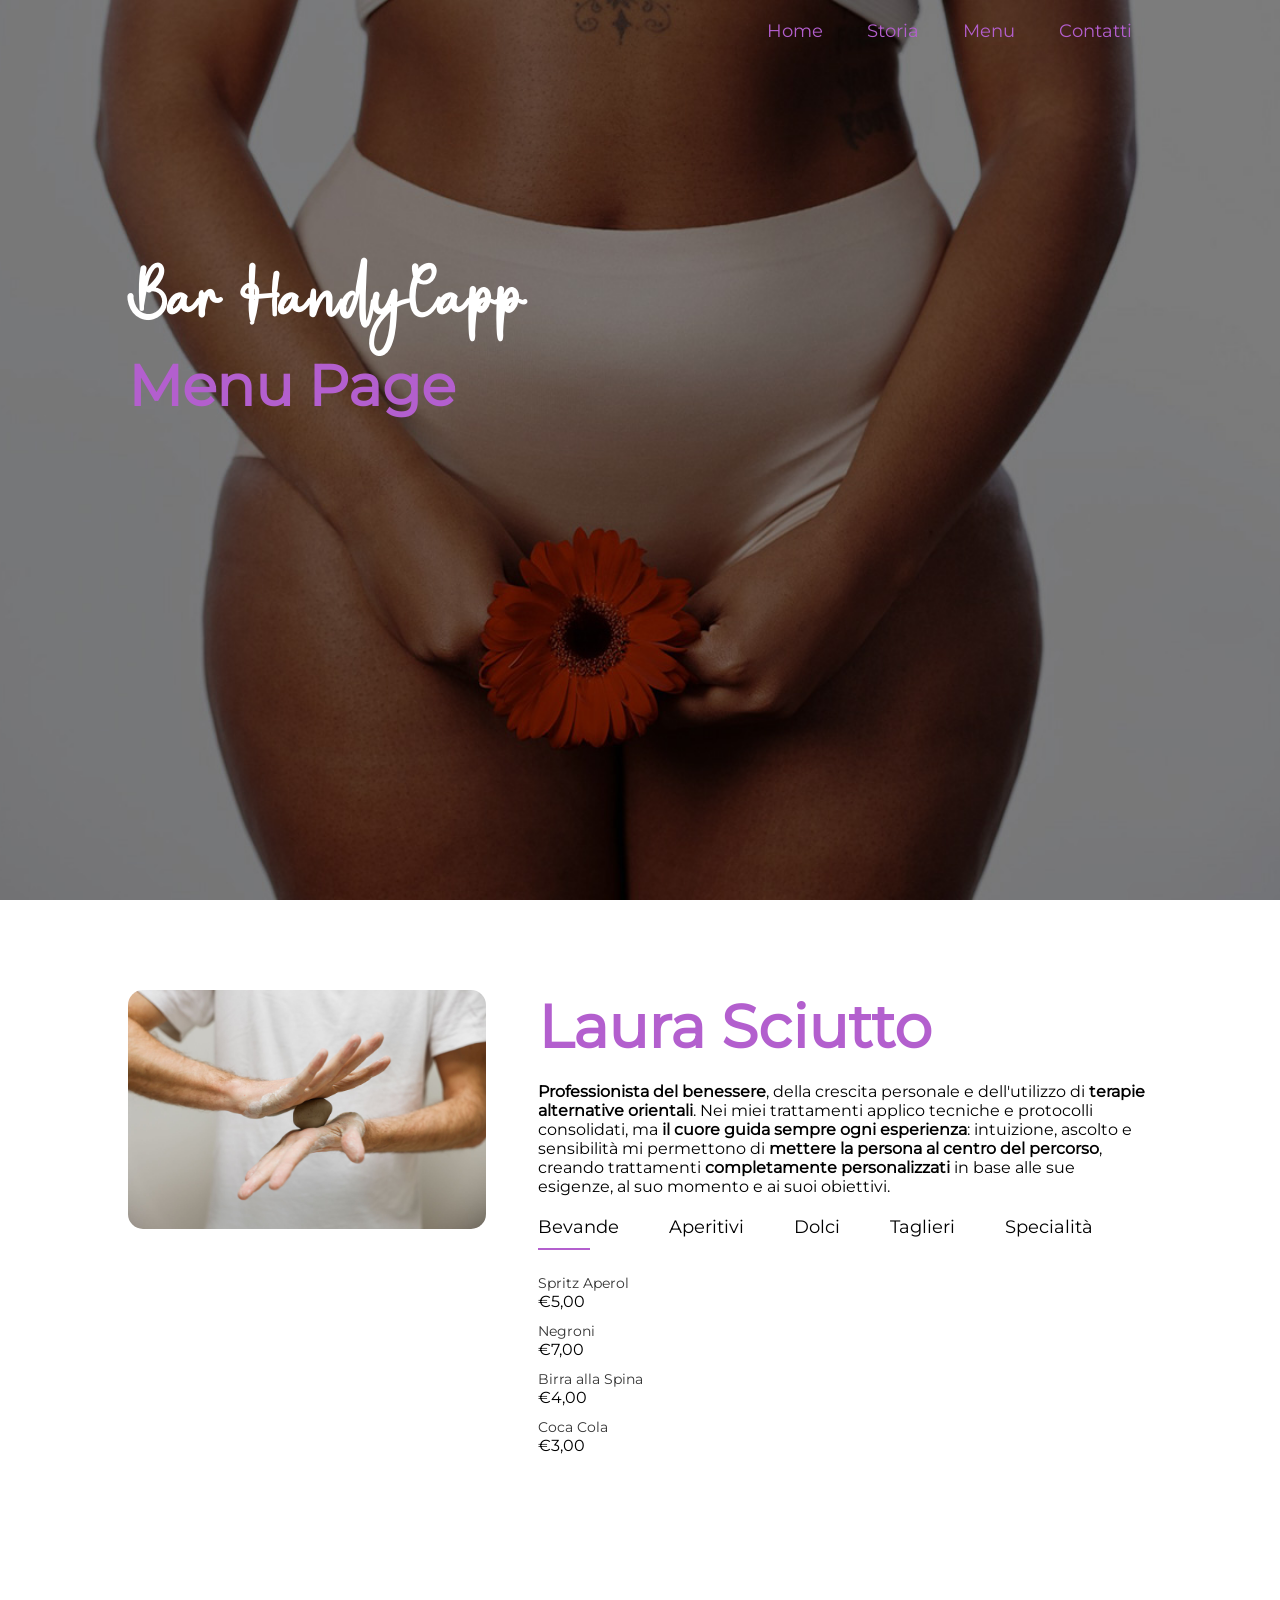
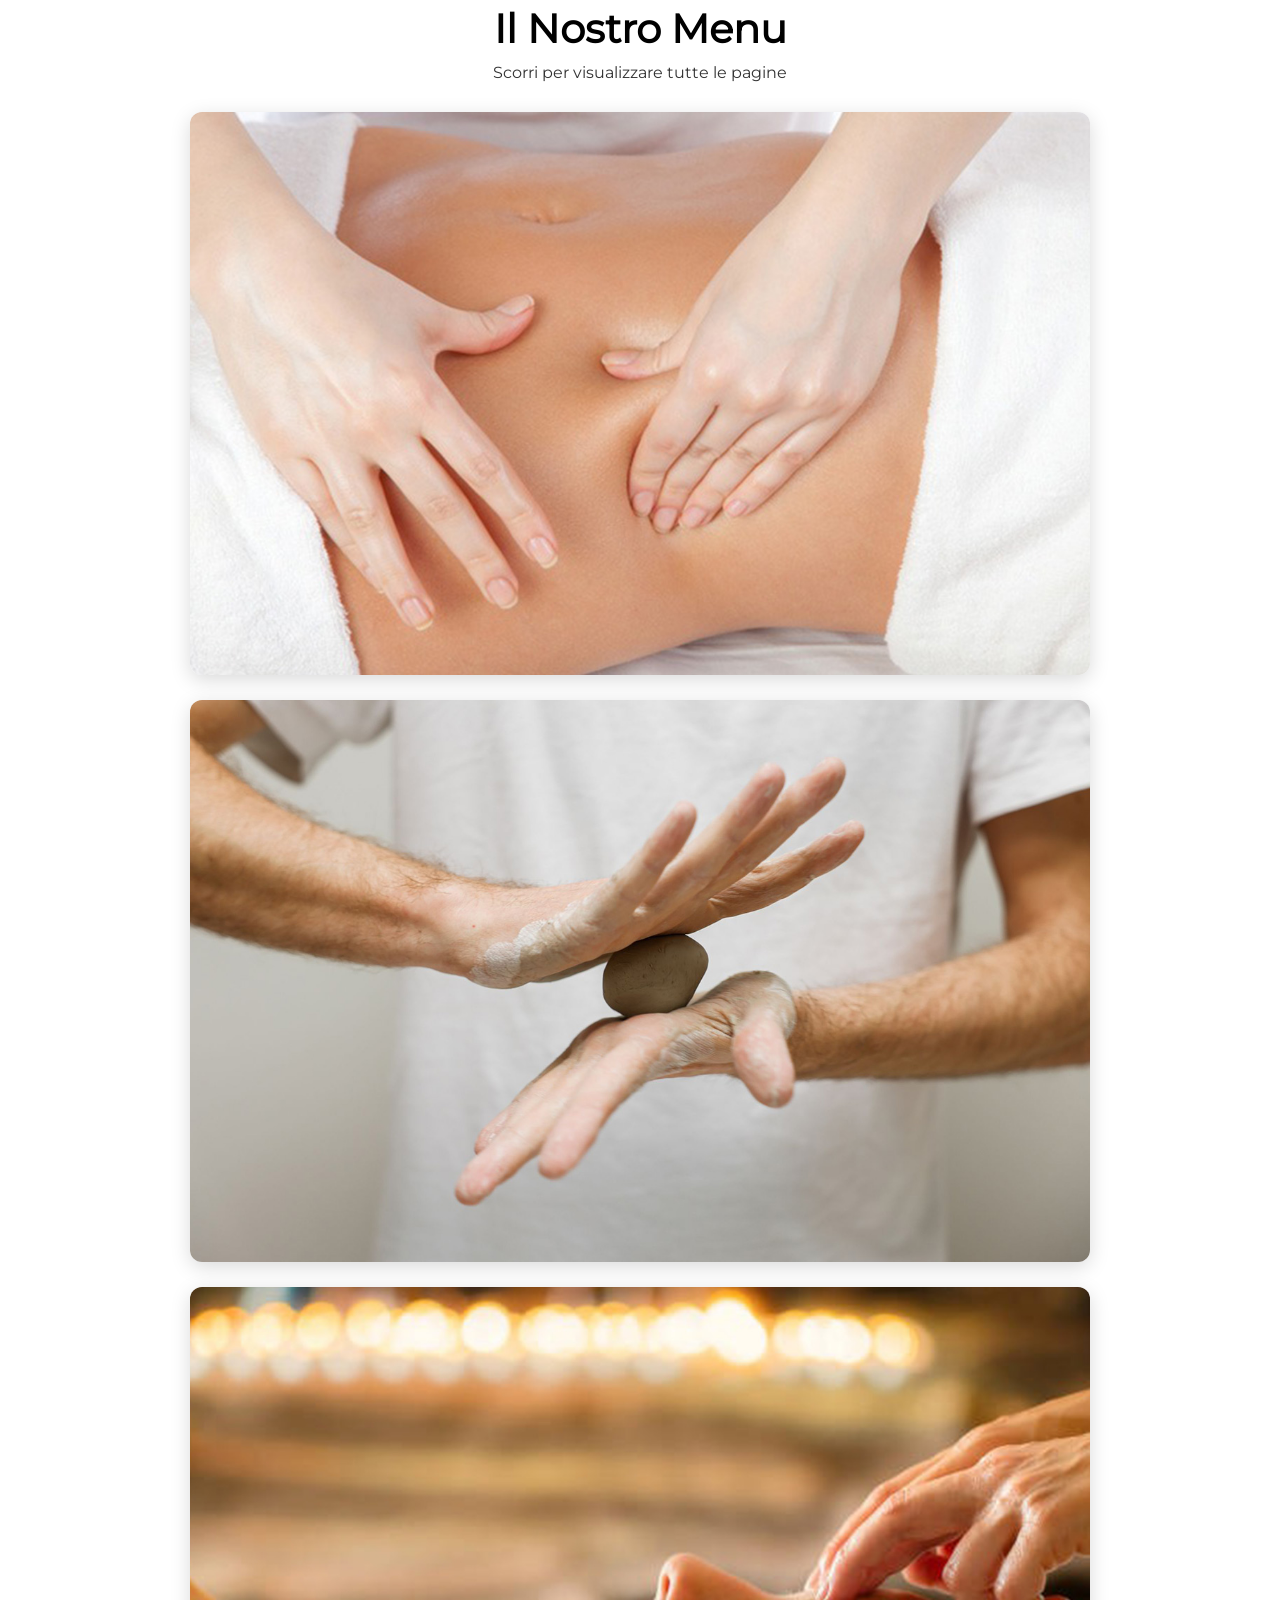
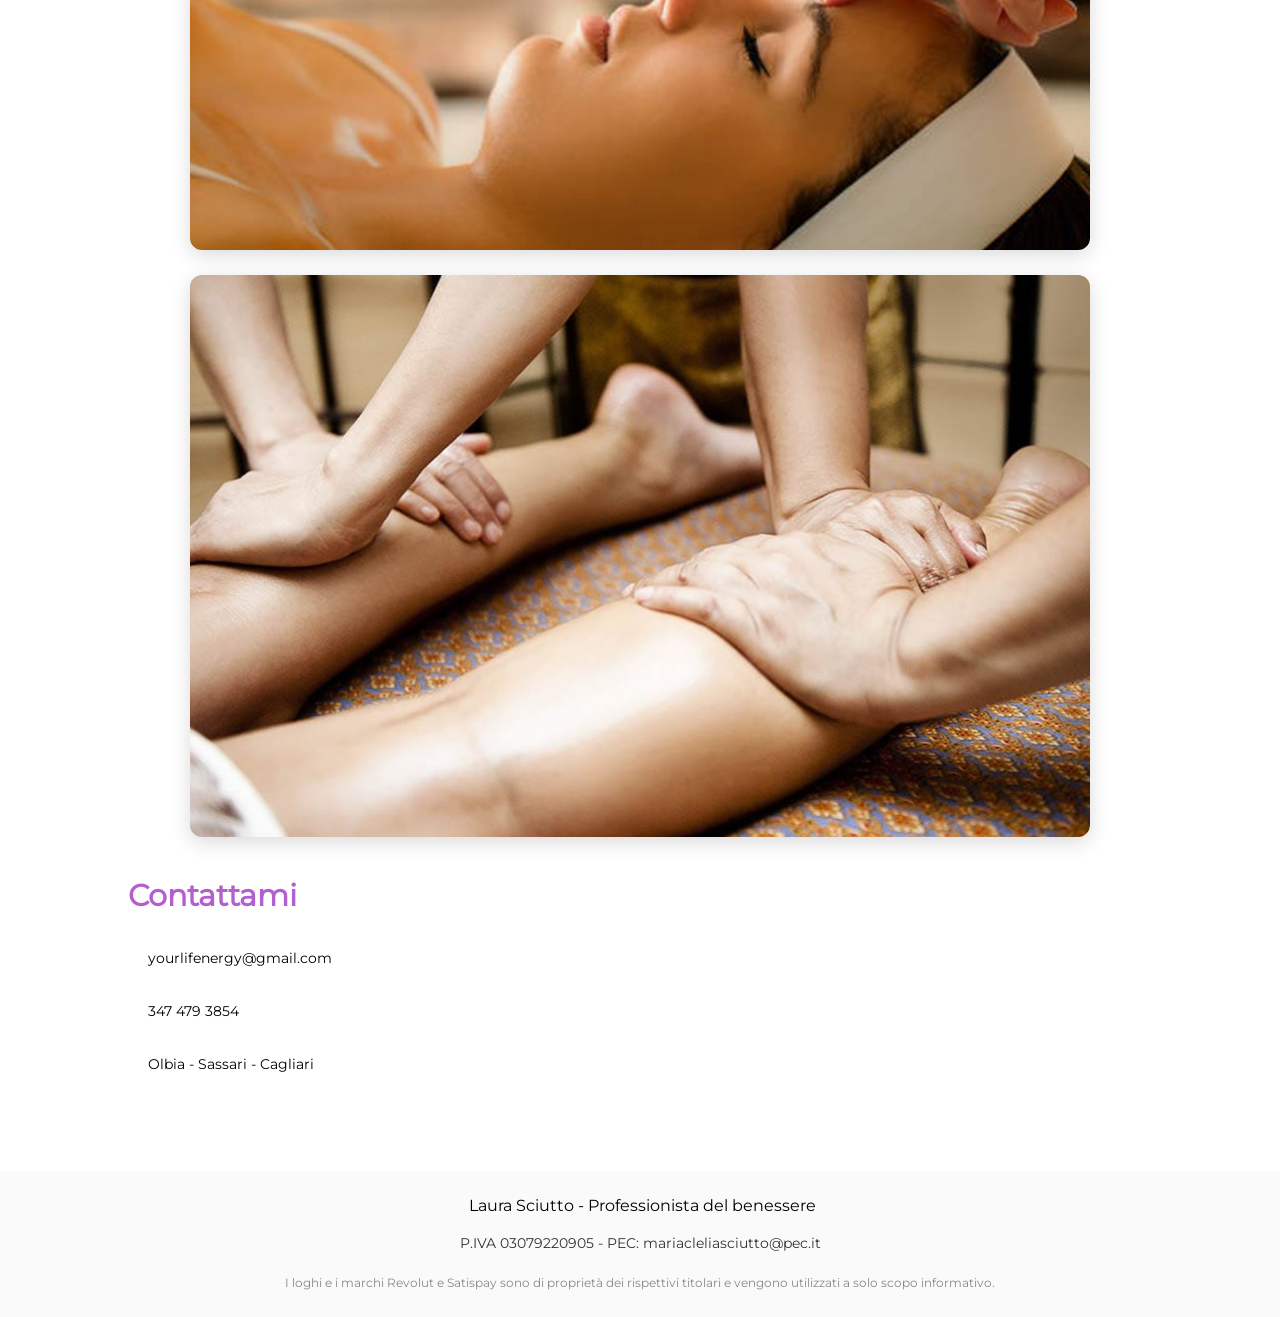
==== commit 1ffe92ef: "w/ on Menu page and structure" ====
--- a/pages/menu.html
+++ b/pages/menu.html
@@ -37,8 +37,8 @@
                 <img src=" class=" alt="">
                 <ul id="sidemenu">
                     <li><a href="../index.html">Home</a></li>
-                    <li><a href="index.html#portfolio">Luxury</a></li>
-                    <li><a href="index.html">Menu</a></li>
+                    <li><a href="index.html#portfolio">Storia</a></li>
+                    <li><a href="/pages/menu.html">Menu</a></li>
 
 
 
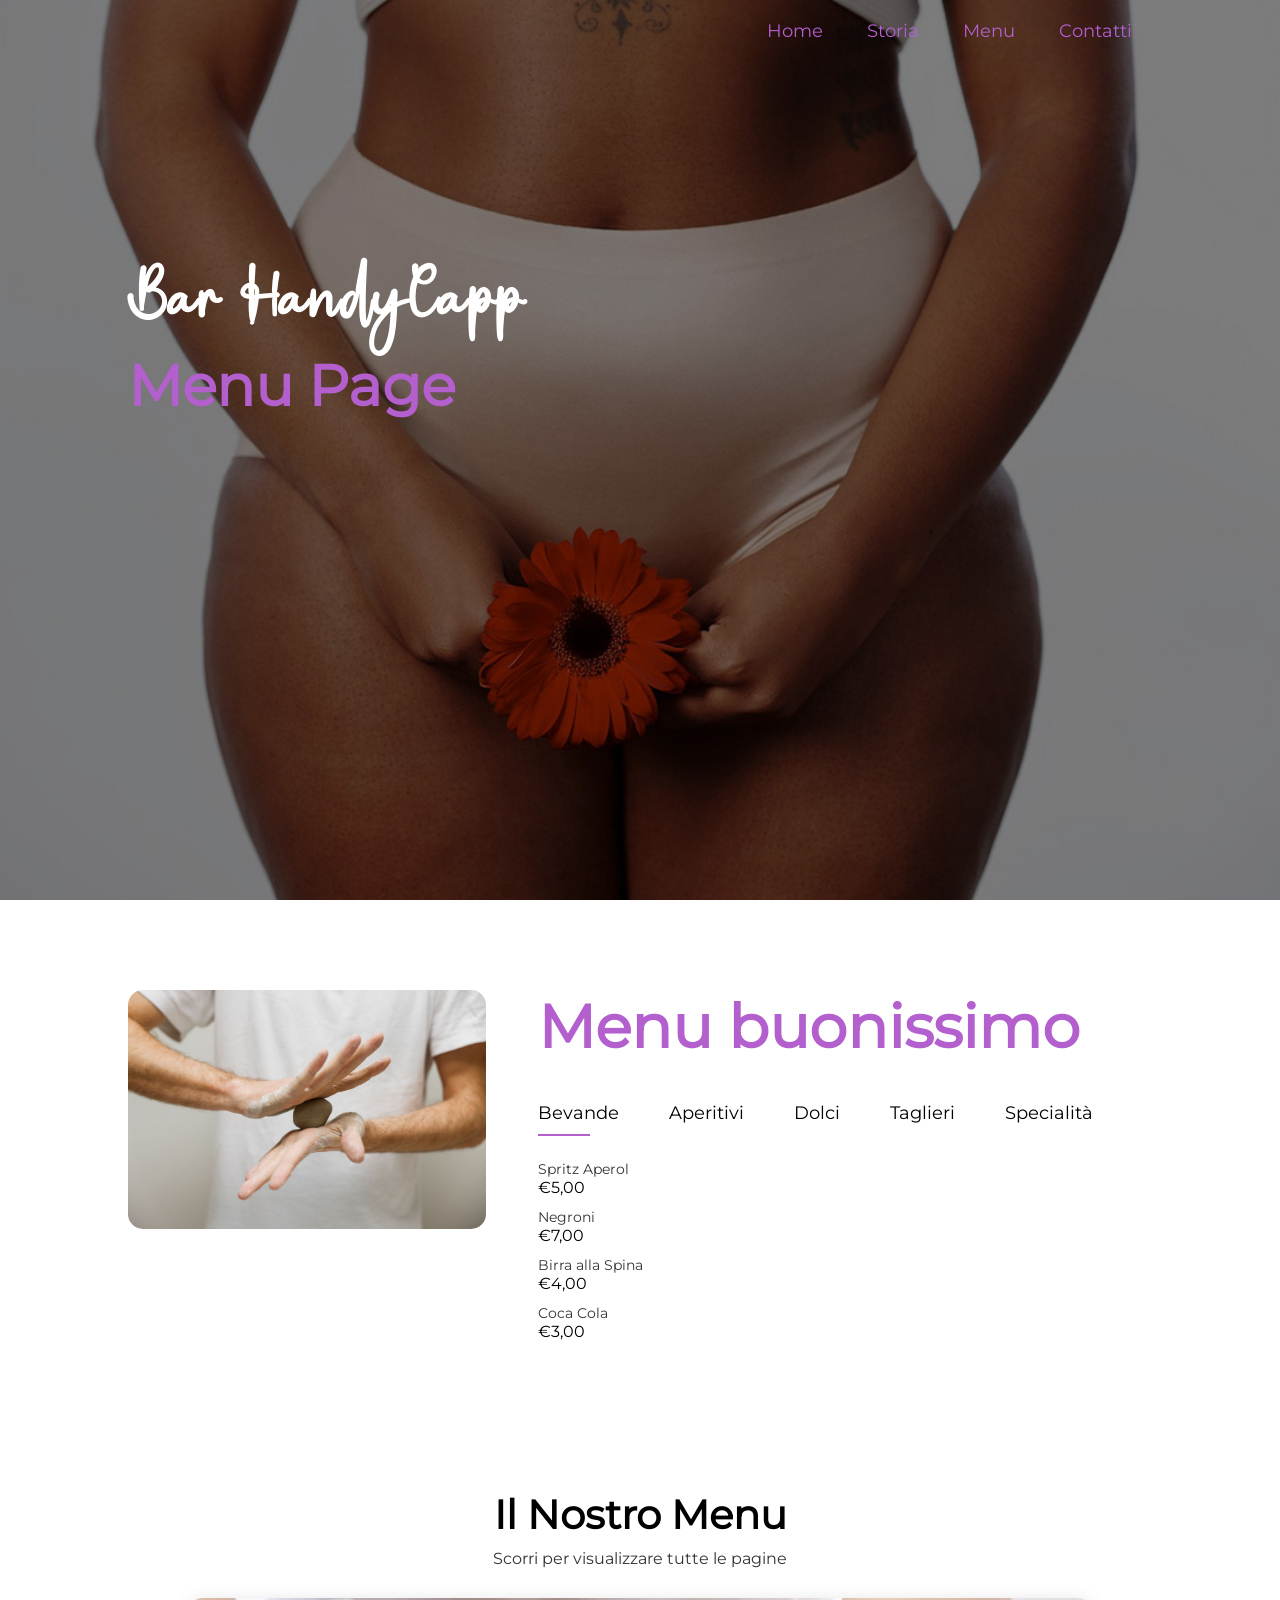
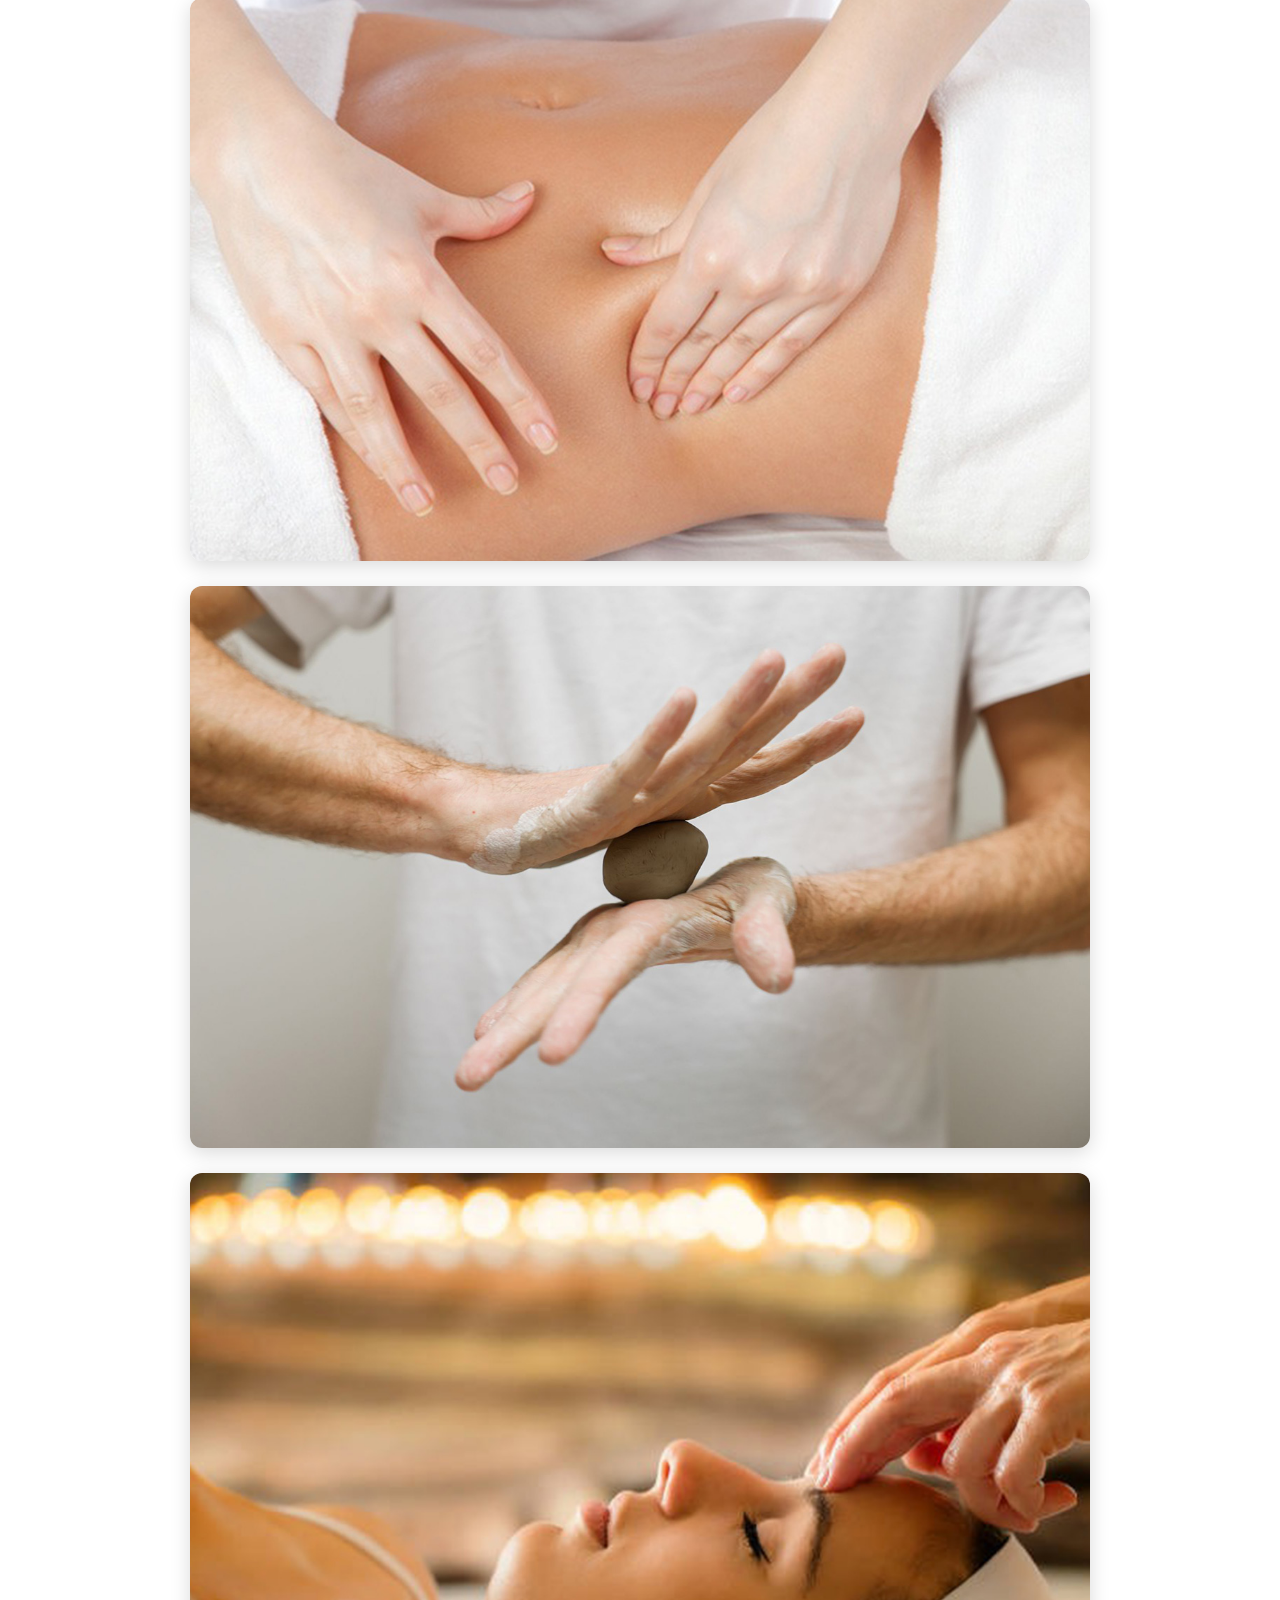
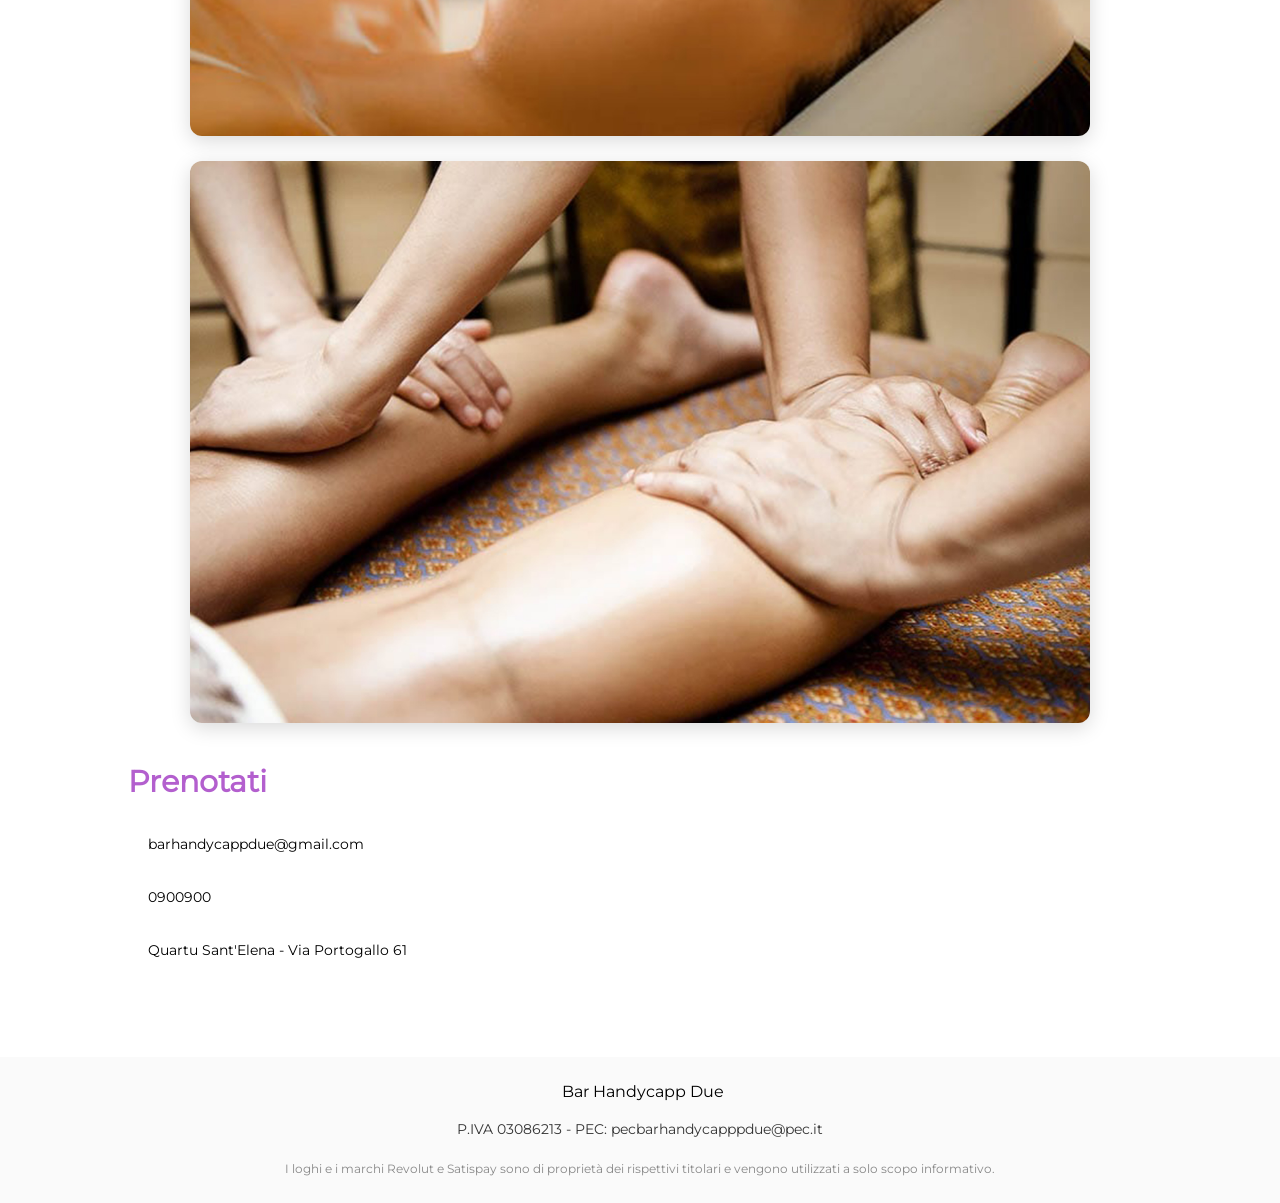
==== commit 7fd2990b: "w/ on Menu page and structure" ====
--- a/pages/menu.html
+++ b/pages/menu.html
@@ -37,13 +37,8 @@
                 <img src=" class=" alt="">
                 <ul id="sidemenu">
                     <li><a href="../index.html">Home</a></li>
-                    <li><a href="index.html#portfolio">Storia</a></li>
-                    <li><a href="/pages/menu.html">Menu</a></li>
-
-
-
-
-
+                    <li><a href="#about">Storia</a></li>
+                    <li><a href="../pages/menu.html">Menu</a></li>
                     <li><a href="#contact">Contatti</a></li>
                     <i class="fa-solid fa-xmark" onclick="closemenu()" "></i>
                 </ul>
@@ -73,11 +68,12 @@
                                     <img src="../Images/clay-massage_3.jpg" alt="User Image">
                                 </div>
                                 <div class="about-col-2">
-                                    <h1 class="subtitle">Laura Sciutto</h1> <br>
+                                    <h1 class="subtitle">Menu buonissimo</h1> <br>
                                     <p>
-
+<!----
 <p><strong>Professionista del benessere</strong>, della crescita personale e dell'utilizzo di <strong>terapie alternative orientali</strong>. Nei miei trattamenti applico tecniche e protocolli consolidati, ma <strong>il cuore guida sempre ogni esperienza</strong>: intuizione, ascolto e sensibilità mi permettono di <strong>mettere la persona al centro del percorso</strong>, creando trattamenti <strong>completamente personalizzati</strong> in base alle sue esigenze, al suo momento e ai suoi obiettivi.</p>
 
+--->
 
 <div class="tab-titles">
     <p class="tab-links active-link" onclick="opentab(event, 'bevande')">Bevande</p>
@@ -270,17 +266,17 @@
                         <div class=" container">
                             <div class="row">
                                 <div class="contact-left">
-                                    <h1 class="subtitle subtitle3">Contattami</h1>
-                                    <p><i class="fa-solid fa-envelope"></i> <a class="btnphone" href="mailto:yourlifenergy@gmail.com">yourlifenergy@gmail.com</a></p>
-                                    <p><i class="fa-brands fa-whatsapp"></i><a class="btnphone" href="https://wa.me/3474793854"target="_blank">347 479 3854</a></p>
-
-
-                                      <p><i class="fa-solid fa-location-dot"></i> <a class="">Olbia - Sassari - Cagliari</a></p>
+                                    <h1 class="subtitle subtitle3">Prenotati</h1>
+                                    <p><i class="fa-solid fa-envelope"></i> <a class="btnphone" href="mailto:hello_test@gmail.com">barhandycappdue@gmail.com</a></p>
+                                    <p><i class="fa-brands fa-whatsapp"></i><a class="btnphone" href="https://wa.me/+393248661727"target="_blank">0900900</a></p>
+
+
+                                      <p><i class="fa-solid fa-location-dot"></i> <a class="">Quartu Sant'Elena - Via Portogallo 61</a></p>
 
                                     <div class="social-icons">
-                                        <a href="https://www.facebook.com/maria.sciutto?locale=it_IT"><i class="fa-brands fa-facebook"></i></a>
+                                        <a href="https://www.facebook.com/barhandycappdue"><i class="fa-brands fa-facebook"></i></a>
                                     <!---    <a href=""><i class="fa-brands fa-twitter"></i></a>  -->
-                                        <a href="https://www.instagram.com/laurettasciutto/"><i class="fa-brands fa-instagram"></i></a>
+                                        <a href="https://www.instagram.com/barhandycappdue/"><i class="fa-brands fa-instagram"></i></a>
                                      <!----  <a href="https://www.linkedin.com/in/fausto-rabatti-758404223/"><i class="fa-brands fa-linkedin"></i></a> --->
 
                                     </div>
@@ -311,9 +307,9 @@
                    
 
                      <div class="copyright">
-    <p><i class="fa-solid fa-spa"></i> Laura Sciutto - Professionista del benessere</p> 
+    <p><i class="fa-solid fa-spa"></i> Bar Handycapp Due</p> 
     <br>
-    <span class="dati-contatto">P.IVA 03079220905 - PEC: mariacleliasciutto@pec.it</span>
+    <span class="dati-contatto">P.IVA 03086213 - PEC: pecbarhandycapppdue@pec.it</span>
     <br>
     <span class="disclaimer-marchi">I loghi e i marchi Revolut e Satispay sono di proprietà dei rispettivi titolari e vengono utilizzati a solo scopo informativo.</span>
 </div>
